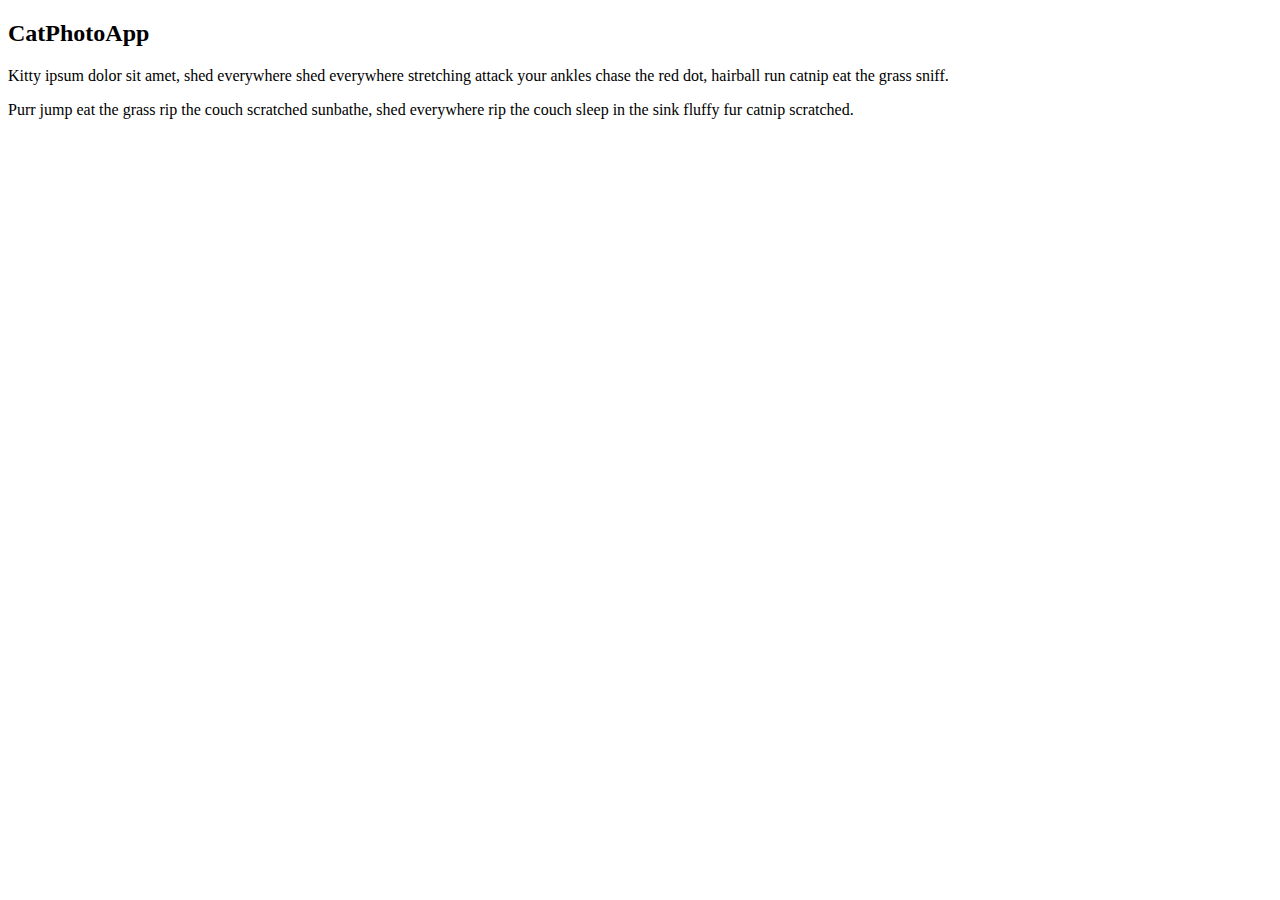
==== index.html @ 6ad7adb5 "update 'index.html' -add new <main> and new <p>" ====
<!DOCTYPE html>
<html>
    <head>
        <meta charset="utf-8">
        <link href="styles/style.css" rel="stylesheet">
        <link href="https://fonts.googleapis.com/css?family=Roboto&display=swap" rel="stylesheet">
    </head>
    <body>
        <!-- <h1>Hello World</h1> --> <!--Heading 2-->
            <h2>CatPhotoApp</h2> <!--Heading 3-->
            <main>
                <p> <!--Normal Text-->
                    Kitty ipsum dolor sit amet, 
                    shed everywhere shed everywhere stretching attack your ankles chase the red dot, 
                    hairball run catnip eat the grass sniff.
                </p> 
                <p>
                    Purr jump eat the grass rip the couch scratched sunbathe, 
                    shed everywhere rip the couch sleep in the sink fluffy fur catnip scratched.
                </p>
            </main>
    </body>
</html>
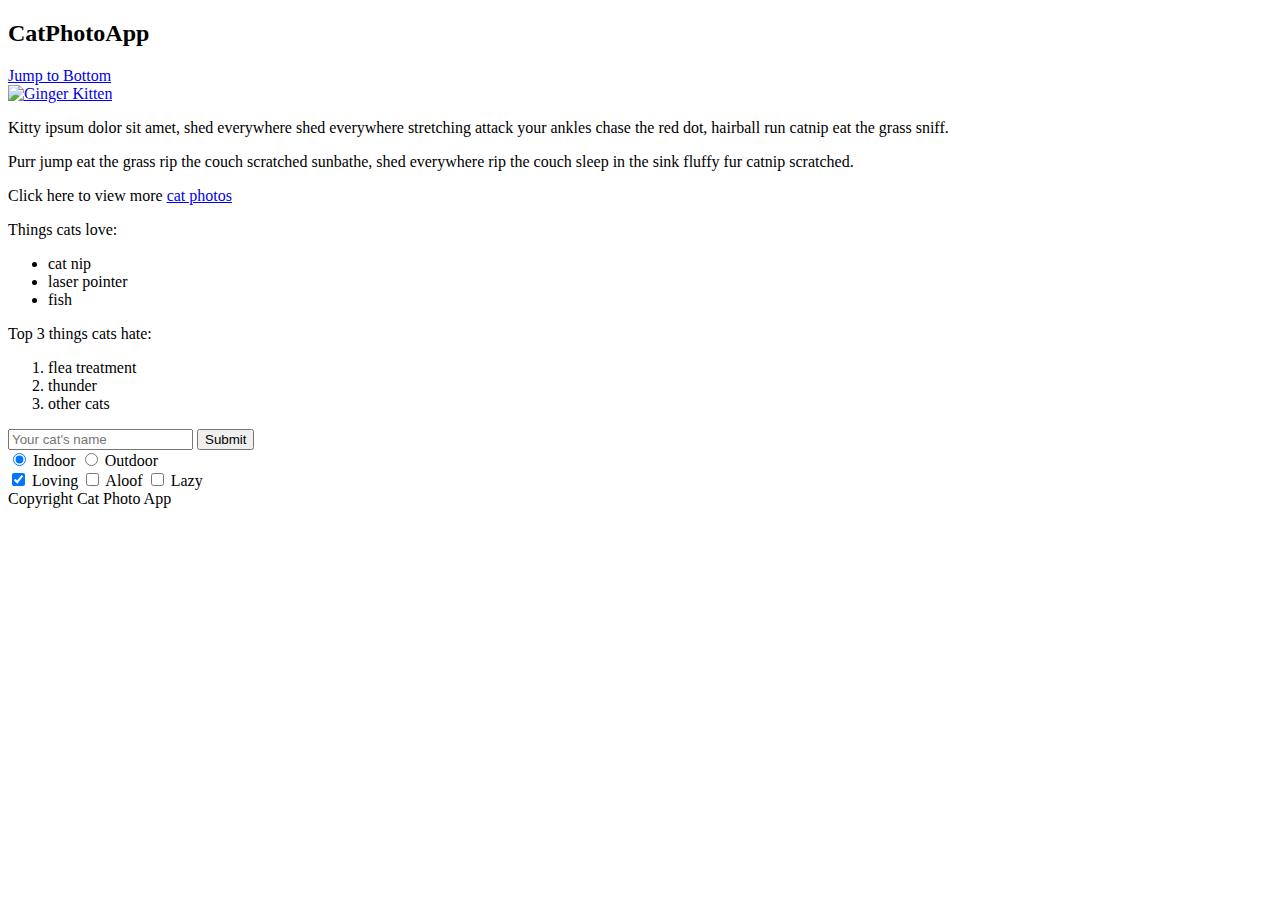
==== commit d3b02410: "update 'index.html', Add new <p><form><label><ul><ol><input><image><a><div><button><footer>" ====
--- a/index.html
+++ b/index.html
@@ -4,11 +4,14 @@
         <meta charset="utf-8">
         <link href="styles/style.css" rel="stylesheet">
         <link href="https://fonts.googleapis.com/css?family=Roboto&display=swap" rel="stylesheet">
+        <title>Cat Photo App</title>
     </head>
     <body>
         <!-- <h1>Hello World</h1> --> <!--Heading 2-->
             <h2>CatPhotoApp</h2> <!--Heading 3-->
             <main>
+                <a href="#footer">Jump to Bottom</a> <br>
+                <a href="#"><img src="https://bit.ly/fcc-relaxing-cat" alt="Ginger Kitten"></a> <!--Image-->
                 <p> <!--Normal Text-->
                     Kitty ipsum dolor sit amet, 
                     shed everywhere shed everywhere stretching attack your ankles chase the red dot, 
@@ -18,6 +21,53 @@
                     Purr jump eat the grass rip the couch scratched sunbathe, 
                     shed everywhere rip the couch sleep in the sink fluffy fur catnip scratched.
                 </p>
+                <p>
+                    Click here to view more <a target="_blank" href="https://www.pexels.com/search/cat/">cat photos</a>
+                </p>
+                <div>
+                    <p>Things cats love:</p>
+                        <ul>
+                            <li>cat nip</li>
+                            <li>laser pointer</li>
+                            <li>fish</li>
+                        </ul>
+                    <p>Top 3 things cats hate:</p>
+                    <ol>
+                        <li>flea treatment</li>
+                        <li>thunder</li>
+                        <li>other cats</li>
+                    </ol>
+                </div>
+                <form action="#">
+                    <input type="text" required placeholder="Your cat's name">
+                    <button type="submit">Submit</button>
+                    <br>
+                    <label for="indoor">
+                        <input id="indoor" type="radio" name="indoor-outdoor" value="indoor" checked>
+                        Indoor
+                    </label>
+                    <label for="outdoor">
+                        <input id="outdoor" type="radio" name="indoor-outdoor" value="outdoor">
+                        Outdoor
+                    </label>
+                    <br>
+                    <label for="loving">
+                        <input id="loving" type="checkbox" name="personality" value="loving" checked>
+                        Loving
+                    </label>
+                    <label for="aloof">
+                        <input id="aloof" type="checkbox" name="personality" value="aloof">
+                        Aloof
+                    </label>
+                    <label for="lazy">
+                        <input id="lazy" type="checkbox" name="personality" value="lazy">
+                        Lazy
+                    </label>
+                </form>
             </main>
+            <footer id="footer">
+                Copyright Cat Photo App
+            </footer>
+            
     </body>
-</html>+</html>
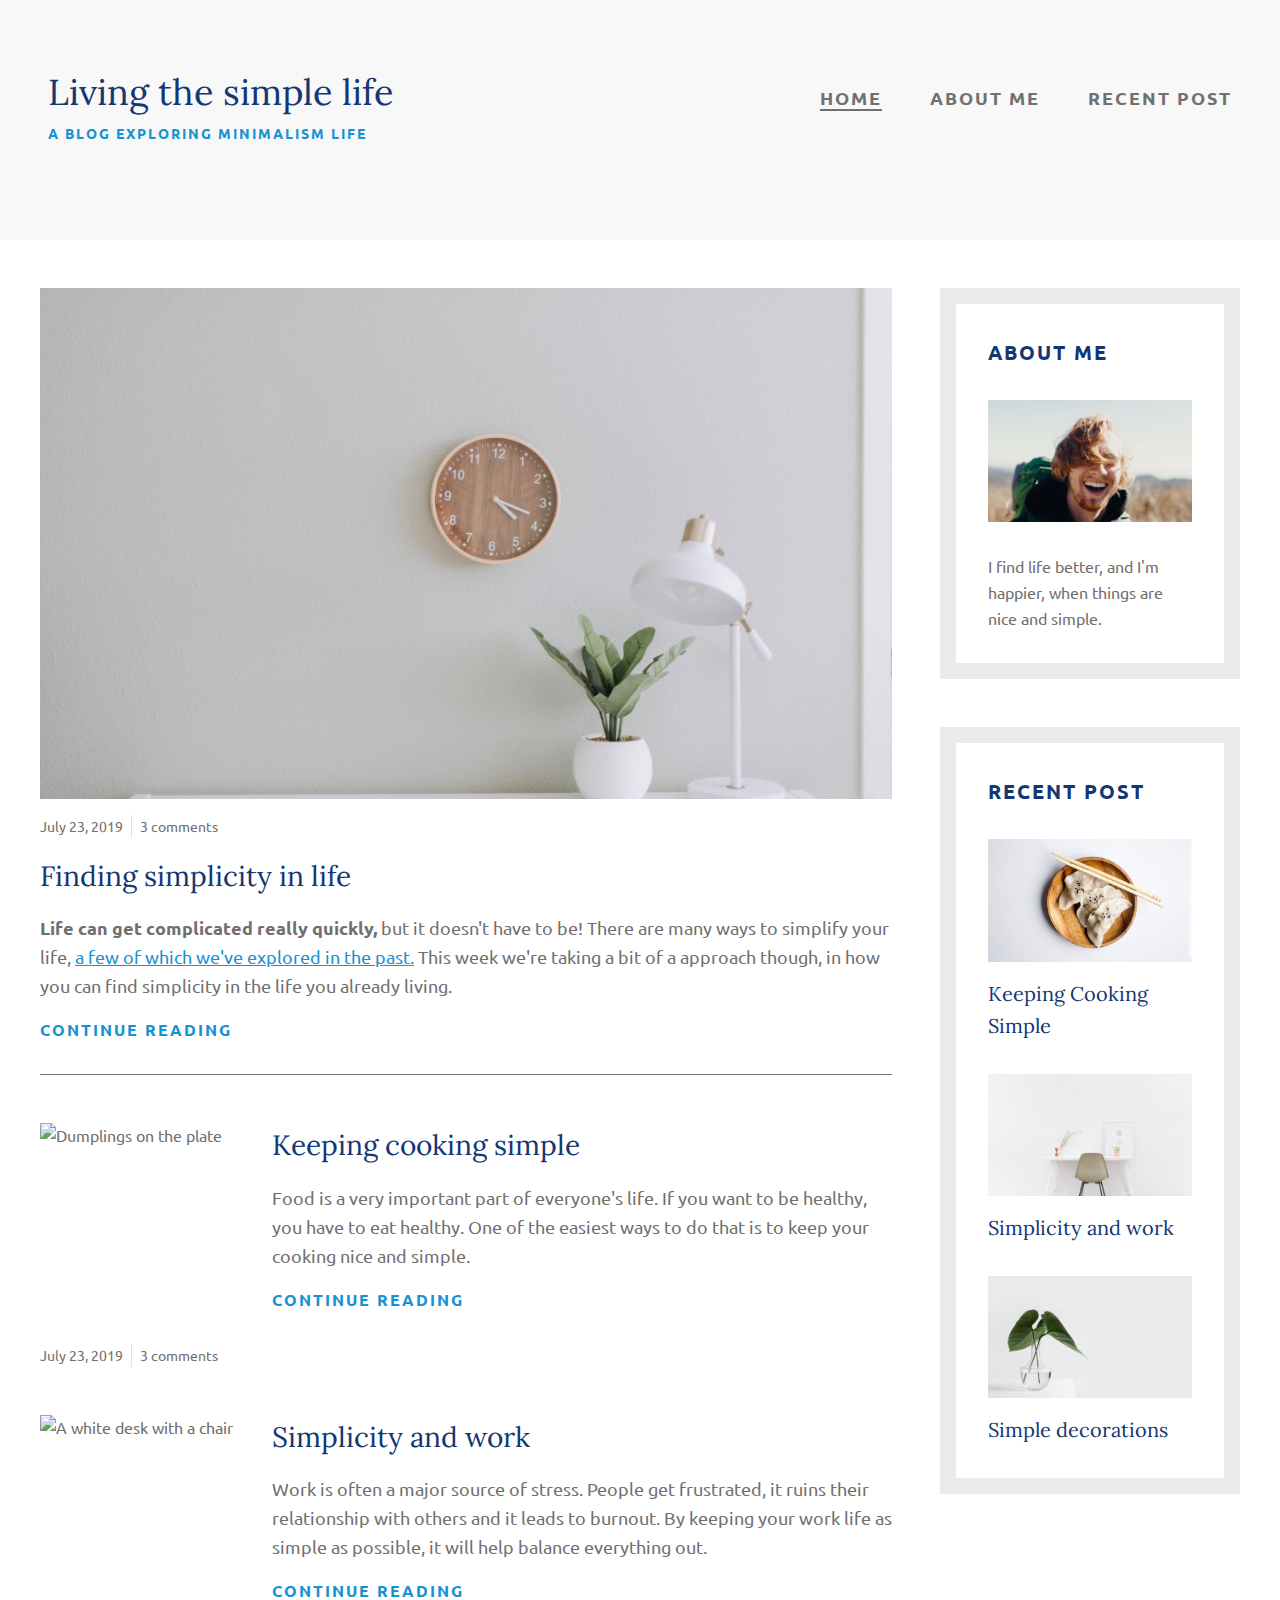
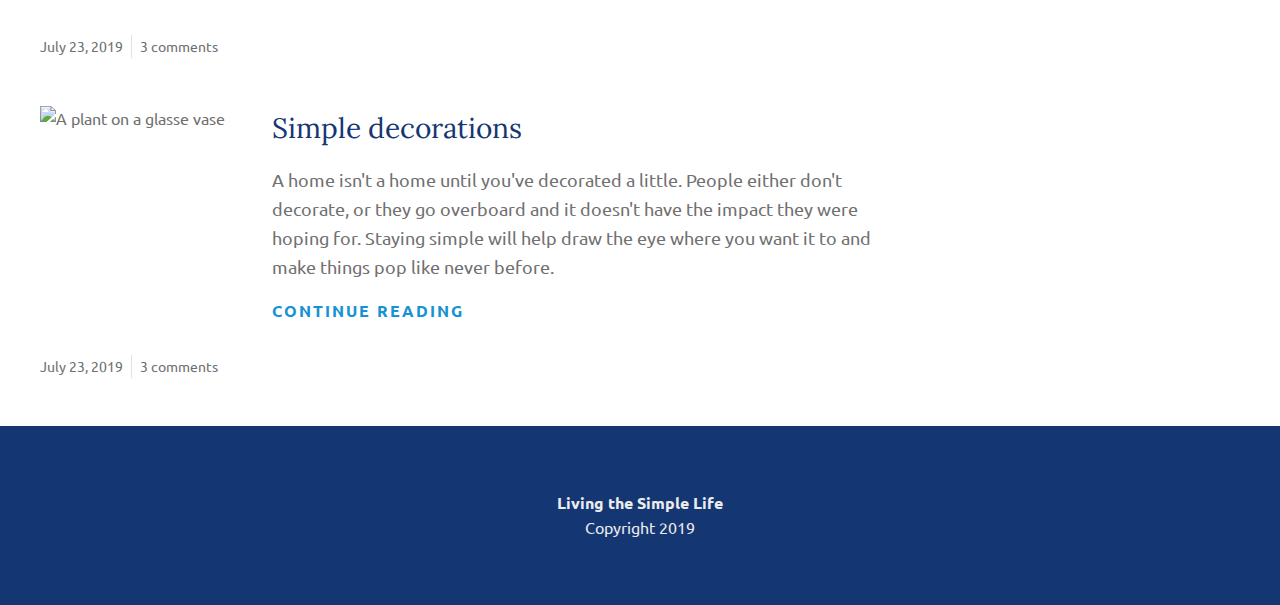
==== commit 7838629e: "Merge pull request #16 from sonarin-toun/sonarin-branch" ====
--- a/index.html
+++ b/index.html
@@ -1,73 +1,275 @@
 <!DOCTYPE html>
-<html>
-    <head>
-        <meta charset="utf-8">
-        <link href="styles/style.css" rel="stylesheet">
-        <link href="https://fonts.googleapis.com/css?family=Roboto&display=swap" rel="stylesheet">
-        <title>Cat Photo App</title>
-    </head>
-    <body>
-        <!-- <h1>Hello World</h1> --> <!--Heading 2-->
-            <h2>CatPhotoApp</h2> <!--Heading 3-->
-            <main>
-                <a href="#footer">Jump to Bottom</a> <br>
-                <a href="#"><img src="https://bit.ly/fcc-relaxing-cat" alt="Ginger Kitten"></a> <!--Image-->
-                <p> <!--Normal Text-->
-                    Kitty ipsum dolor sit amet, 
-                    shed everywhere shed everywhere stretching attack your ankles chase the red dot, 
-                    hairball run catnip eat the grass sniff.
-                </p> 
-                <p>
-                    Purr jump eat the grass rip the couch scratched sunbathe, 
-                    shed everywhere rip the couch sleep in the sink fluffy fur catnip scratched.
-                </p>
-                <p>
-                    Click here to view more <a target="_blank" href="https://www.pexels.com/search/cat/">cat photos</a>
-                </p>
-                <div>
-                    <p>Things cats love:</p>
-                        <ul>
-                            <li>cat nip</li>
-                            <li>laser pointer</li>
-                            <li>fish</li>
+<html lang="en">
+
+<head>
+    <meta charset="UTF-8">
+    <meta name="viewport" content="width=device-width, initial-scale=1.0">
+    <meta http-equiv="X-UA-Compatible" content="ie=edge">
+    <title>Home</title>
+    <link href="https://fonts.googleapis.com/css2?family=Lora:wght@400&display=swap" rel="stylesheet">
+    <link href="https://fonts.googleapis.com/css2?family=Ubuntu:wght@300;700&display=swap" rel="stylesheet">
+    <link href="assets/stylesheets/normalize.css" rel="stylesheet">
+    <link href="assets/stylesheets/styles.css" rel="stylesheet">
+</head>
+
+<body>
+
+    <!--**********************NEW SECTION***************************-->
+
+    <!--Header Start-->
+    <header class="site-header">
+
+        <div class="header-wrapper grid row-gap-base max-width">
+
+            <!--Banner Start-->
+            <div class="title-container">
+                <h1 class="title ">Living the simple life</h1>
+                <p class="subtitle">A Blog Exploring Minimalism Life</p>
+            </div>
+            <!--Banner End-->
+
+            <!--Menu Start-->
+            <nav class="site-navigation">
+                <ul class="navigation__menu grid row-gap-md column-gap-lg">
+                    <li class="navigation__item navigation__home"><a href="#"
+                            class="navigation__link navigation__link_current-page">Home</a>
+                    </li>
+                    <li class="navigation__item navigation__about"><a href="pages/about.html"
+                            class="navigation__link">About Me</a></li>
+                    <li class="navigation__item navigation__recent-post"><a href="pages/recent-post.html"
+                            class="navigation__link ">Recent
+                            Post</a>
+                    </li>
+                </ul>
+            </nav>
+            <!--Menu End-->
+
+        </div>
+
+    </header>
+    <!--Header End-->
+
+    <!--**********************NEW SECTION***************************-->
+
+    <div class="main-aside-wrapper max-width grid column-gap-lg">
+
+        <!--Main Section Start-->
+        <main class="site-main">
+
+            <!--Hero Section Start-->
+            <section class="home-hero-section bottom_border grid row-gap-base">
+
+                <h2 class="title section__title">Finding simplicity in life</h2>
+
+                <img class="hero__image" src="assets/images/white-desk.jpg"
+                    alt="A white desk with a plant and lamp on top">
+
+                <!--Image Caption Start-->
+                <div class="caption">
+                    <ul class="caption__element grid">
+                        <li class="caption__date"><time datetime="2019-07-03">July 23, 2019</time></li>
+                        <li class="caption__comment">3 comments</li>
+                    </ul>
+                </div>
+                <!--Image Caption End-->
+
+                <p class="paragraph__text"><strong>Life can get complicated really
+                        quickly,</strong> but it doesn't have to be! There
+                    are
+                    many ways to simplify your life, <a class="paragraph__link" href="#">a few of which we've
+                        explored in
+                        the past.</a> This week we're taking a bit of a approach though, in how you can find
+                    simplicity in the life you already living.</p>
+
+                <a href="#" class="read-more-link subtitle">Continue Reading</a>
+
+            </section>
+            <!--Hero Section End-->
+
+            <section class="recent-posts">
+
+                <!-- Recent Post 1 Start-->
+                <div class="card grid row-gap-base column-gap-md">
+
+                    <h2 class="card__title title">Keeping cooking simple</h2>
+
+                    <picture class="card__image">
+                        <source media="(min-width: 1050px)" srcset="assets/images/portrait_dumpling.jpg">
+                        <img src="assets/images/dumpling.jpg" alt="Dumplings on the plate" width="2400" height="1440">
+                    </picture>
+
+                    <!--Image Caption Start-->
+                    <div class="card__caption">
+                        <ul class="caption__element grid">
+                            <li class="caption__date"><time datetime="2019-07-03">July 23, 2019</time></li>
+                            <li class="caption__comment">3 comments</li>
                         </ul>
-                    <p>Top 3 things cats hate:</p>
-                    <ol>
-                        <li>flea treatment</li>
-                        <li>thunder</li>
-                        <li>other cats</li>
-                    </ol>
-                </div>
-                <form action="#">
-                    <input type="text" required placeholder="Your cat's name">
-                    <button type="submit">Submit</button>
-                    <br>
-                    <label for="indoor">
-                        <input id="indoor" type="radio" name="indoor-outdoor" value="indoor" checked>
-                        Indoor
-                    </label>
-                    <label for="outdoor">
-                        <input id="outdoor" type="radio" name="indoor-outdoor" value="outdoor">
-                        Outdoor
-                    </label>
-                    <br>
-                    <label for="loving">
-                        <input id="loving" type="checkbox" name="personality" value="loving" checked>
-                        Loving
-                    </label>
-                    <label for="aloof">
-                        <input id="aloof" type="checkbox" name="personality" value="aloof">
-                        Aloof
-                    </label>
-                    <label for="lazy">
-                        <input id="lazy" type="checkbox" name="personality" value="lazy">
-                        Lazy
-                    </label>
-                </form>
-            </main>
-            <footer id="footer">
-                Copyright Cat Photo App
-            </footer>
-            
-    </body>
-</html>
+                    </div>
+                    <!--Image Caption End-->
+
+                    <p class="paragraph__text card__text">Food is a very important part of everyone's life. If you
+                        want
+                        to
+                        be healthy, you have to
+                        eat
+                        healthy. One of the easiest ways to do that is to keep your cooking nice and simple.</p>
+
+                    <a class="read-more-link subtitle card__link" href="#">Continue Reading</a>
+
+                </div>
+                <!-- Recent Post 1 End-->
+
+                <!-- Recent Post 2 Start-->
+                <div class="card grid row-gap-base column-gap-md">
+
+                    <h2 class="card__title title">Simplicity and work</h2>
+
+                    <picture class="card__image">
+                        <source media="(min-width: 1050px)" srcset="assets/images/portrait_white-desk-and-chair.jpg">
+                        <img src="assets/images/white-desk-and-chair.jpg" alt="A white desk with a chair" width="1920"
+                            height="1152">
+                    </picture>
+
+                    <!--Image Caption Start-->
+                    <div class="card__caption">
+                        <ul class="caption__element grid">
+                            <li class="caption__date"><time datetime="2019-07-03">July 23, 2019</time></li>
+                            <li class="caption__comment">3 comments</li>
+                        </ul>
+                    </div>
+                    <!--Image Caption End-->
+
+                    <p class="paragraph__text card__text">Work is often a major source of stress. People get
+                        frustrated,
+                        it
+                        ruins their
+                        relationship with
+                        others and it leads to burnout. By keeping your work life as simple as possible, it will
+                        help
+                        balance everything out.</p>
+
+                    <a class="read-more-link subtitle card__link" href="#">Continue Reading</a>
+
+                </div>
+                <!-- Recent Post 2 End-->
+
+                <!-- Recent Post 3 Start-->
+                <div class="card grid row-gap-base column-gap-md">
+
+                    <h2 class="card__title title">Simple decorations</h2>
+
+                    <picture class="card__image">
+                        <source media="(min-width: 1050px)" srcset="assets/images/portrait_plant-on-glass-vase.jpg">
+                        <img src="assets/images/plant-on-glass-vase.jpg" alt="A plant on a glasse vase" width="1920"
+                            height="1152">
+                    </picture>
+
+                    <!--Image Caption Start-->
+                    <div class="card__caption">
+                        <ul class="caption__element grid">
+                            <li class="caption__date"><time datetime="2019-07-03">July 23, 2019</time></li>
+                            <li class="caption__comment">3 comments</li>
+                        </ul>
+                    </div>
+                    <!--Image Caption End-->
+
+                    <p class="paragraph__text card__text">A home isn't a home until you've decorated a little.
+                        People
+                        either
+                        don't decorate, or
+                        they go
+                        overboard and it doesn't have the impact they were hoping for. Staying simple will
+                        help draw the
+                        eye where you want it to and make things pop like never before.</p>
+
+                    <a class="read-more-link subtitle card__link" href="#">Continue Reading</a>
+
+                </div>
+                <!-- Recent Post 3 End-->
+
+            </section>
+
+        </main>
+        <!--Main Section End-->
+
+        <!--Sidebar Start-->
+        <aside class="site-sidebar">
+
+            <!--Side Bar About Start -->
+
+            <div class="sidebar__about sidebar_border grid row-gap-md">
+
+                <h3 class="sidebar__title subtitle">About me</h3>
+
+                <a href="pages/about.html" class="sidebar__image-link">
+                    <img class="sidebar__image" src="assets/images/smiling-man.jpg"
+                        alt="A smiling man in front of a mountain" width="1920" height="1152">
+                </a>
+
+                <p class="sidebar__text">I find life better, and I'm happier, when things are
+                    nice
+                    and
+                    simple.</p>
+
+            </div>
+
+            <!--Side Bar About End -->
+
+
+            <!--Side Bar Recent Post-->
+            <div class="sidebar__recent-post sidebar_border row-gap-md grid">
+
+                <h3 class="sidebar__title subtitle">Recent Post</h3>
+
+                <!--Post 1 Start-->
+                <div class="sidebar__post grid row-gap-base">
+                    <h4 class="post__title title">Keeping Cooking Simple</h4>
+
+                    <a href="#" class="post__link">
+                        <img class="post__image" src="assets/images/dumpling.jpg" alt="Dumplings on the plate"
+                            width="2400" height="1440">
+                    </a>
+                </div>
+                <!--Post 1 End-->
+
+                <!--Post 2 Start-->
+                <div class="sidebar__post grid row-gap-base">
+
+                    <h4 class="post__title title">Simplicity and work</h4>
+
+                    <a href="#" class="post__link">
+                        <img class="post__image" src="assets/images/white-desk-and-chair.jpg"
+                            alt="A white desk with a chair" width="1920" height="1152">
+                    </a>
+                </div>
+                <!--Post 2 End-->
+
+                <!--Post 3 Start-->
+                <div class="sidebar__post grid row-gap-base">
+
+                    <h4 class="post__title title">Simple decorations</h4>
+
+                    <a href="#" class="post__link">
+                        <img class="post__image" src="assets/images/plant-on-glass-vase.jpg"
+                            alt="A plant on a glasse vase" width="1920" height="1152">
+                    </a>
+                </div>
+                <!--Post 3 End-->
+
+            </div>
+
+        </aside>
+        <!--Sidebar End-->
+
+    </div>
+
+    <!--Footer Start-->
+    <footer class="site-footer grid">
+
+        <p><strong>Living the Simple Life</strong></p>
+        <p>Copyright 2019</p>
+
+    </footer>
+    <!--Footer End-->
+
+</body>--- a/assets/stylesheets/styles.css
+++ b/assets/stylesheets/styles.css
@@ -0,0 +1,550 @@
+/*  === === === === ===
+*  CSS TABLE OF CONTENTS
+
+*   I. Mobile Layout
+*   
+*  1.0 - Reset
+*  2.0 - Variables
+*  3.0 - Globals
+*  4.0 - Grid
+*  5.0 - Layout, Spacing, Border and Background Color
+*  6.0 - Typography
+*  
+*  II. Media Query
+*
+*  1.0 - Variables
+*  2.0 - Grid
+
+=== === === === === */
+
+/* ===============
+    I. MOBILE LAYOUT
+   =============== */
+
+/* ===============
+    1.0 RESET
+   =============== */
+
+* {
+    margin: 0;
+    padding: 0;
+    box-sizing: border-box;
+}
+
+body,
+main,
+section,
+aside,
+nav,
+h1,
+h2,
+p,
+ul,
+li,
+a {
+    margin: 0;
+    padding: 0;
+}
+
+img {
+    display: block;
+    width: 100%;
+}
+
+/* ===============
+    2.0 VARIABLES
+   =============== */
+
+:root {
+
+    /* === 2.1 Color === */
+
+    --primary-color: #143774;
+    --supporting-color: #1792d2;
+    --neutral-color-gray: #707070;
+    --neutral-color-light-gray: #EBEBEB;
+    --neutral-color-light: #f8f8f8;
+
+    /* === 2.2 Font Size === */
+
+    --font-xs: 0.75rem;
+    --font-sm: 0.875rem;
+    --font-base: 1rem;
+    --font-md: 1.125rem;
+    --font-lg: 1.25rem;
+    --font-xl: 1.5rem;
+    --font-2xl: 2rem;
+
+    /* === 2.3 Font Weight === */
+
+    --font-bold: 700;
+    --font-regular: 400;
+
+    /* === 2.4 Alignment === */
+
+    --align-text: center;
+
+    /* === 2.5 Spacing === */
+
+    --spacing-grow: 1rem;
+}
+
+/* ====================
+    3.0 GLOBAL STYLES
+   ================= */
+
+body {
+    font-family: 'Ubuntu', sans-serif;
+    color: #707070;
+    line-height: 1.6;
+}
+
+img {
+    object-fit: cover;
+    height: auto;
+}
+
+.max-width {
+    margin: 0 auto;
+    max-width: 1200px;
+}
+
+.bottom_border {
+    border-bottom: solid 1px var(--neutral-color-gray);
+}
+
+/* ====================
+    4.0 Grid
+   ================= */
+
+/* === 4. 1 Grid === */
+
+.grid {
+    display: grid;
+}
+
+/* === 4. 2 Column Gap === */
+
+.column-gap-base {
+    column-gap: 1rem;
+}
+
+.column-gap-md {
+    column-gap: 2rem;
+}
+
+.column-gap-lg {
+    column-gap: 3rem;
+}
+
+/* === 4.3 Column Gap === */
+
+.row-gap-base {
+    row-gap: 1rem;
+}
+
+.row-gap-md {
+    row-gap: 2rem;
+}
+
+.row-gap-lg {
+    row-gap: 3rem;
+}
+
+/* === 4.4 Header Grid === */
+
+.header-wrapper {
+    justify-content: center;
+    align-items: baseline;
+}
+
+.navigation__menu {
+    justify-content: center;
+}
+
+/* === 4.5. Main Section Grid === */
+
+/* === 4.5.A Section Grid === */
+
+.hero__image,
+.card__image {
+    grid-row-start: 1;
+}
+
+.caption,
+.card__caption {
+    grid-row-start: 2;
+}
+
+/* === 4.6 Aside === */
+
+.post__title {
+    grid-row-start: 2;
+}
+
+/* === 4.7 Footer === */
+
+.site-footer {
+    justify-items: center;
+    align-items: center;
+}
+
+
+/* =================================================
+    5.0 Layout, Spacing, Border and Background Color
+    ============================================ */
+
+/* === 5.1 Header === */
+
+.site-header {
+    background-color: #f8f8f8;
+    padding: 4rem var(--spacing-grow);
+}
+
+.title-container {
+    margin-bottom: 2rem;
+}
+
+/* === 5.2 Main === */
+
+.main-aside-wrapper {
+    padding: 3rem var(--spacing-grow) 0 var(--spacing-grow);
+}
+
+.about-site-main {
+    margin-bottom: 3rem;
+}
+
+
+/* === 5.2.A Section === */
+
+
+.home-hero-section {
+    padding-bottom: 2rem;
+}
+
+/* === 5.2.B Caption === */
+
+.caption__element {
+    grid-template-columns: auto auto;
+    justify-content: start;
+    column-gap: 0.5rem;
+}
+
+.caption__date {
+    border-right: solid 1px rgba(112, 112, 112, 0.2);
+    padding-right: 0.5rem;
+}
+
+/* === 5.2.C Card === */
+
+.card {
+    margin-top: 3rem;
+    margin-bottom: 3rem;
+}
+
+.card_no-margin {
+    margin-top: 0;
+}
+
+/* === 5.3. Aside === */
+
+
+.sidebar_border {
+    border: 1rem var(--neutral-color-light-gray) solid;
+    padding: 2rem;
+}
+
+.sidebar__about,
+.sidebar__recent-post {
+    margin-bottom: 3rem;
+}
+
+/* === 5.3. Aside === */
+
+.site-footer {
+    padding: 4rem;
+    background-color: var(--primary-color);
+}
+
+/* =====================
+    6.0 Typography
+   ==================== */
+
+/* === 6.1 Header === */
+
+.site-header {
+    text-align: var(--align-text);
+}
+
+.title {
+    font-family: 'Lora', serif;
+    font-weight: var(--font-regular);
+    color: var(--primary-color);
+    font-size: var(--font-2xl);
+}
+
+.subtitle {
+    color: var(--supporting-color);
+    font-size: var(--font-xs);
+    font-weight: var(--font-bold);
+    text-transform: uppercase;
+    letter-spacing: 2px;
+}
+
+.sub-section__title {
+    font-size: var(--font-lg);
+    color: var(--supporting-color);
+}
+
+/* === 6.1.A Navigation === */
+
+.navigation__menu {
+    list-style: none;
+}
+
+.navigation__link {
+    font-weight: var(--font-bold);
+    font-size: var(--font-base);
+    text-transform: uppercase;
+    text-decoration: none;
+    color: var(--neutral-color-gray);
+    letter-spacing: 2px;
+
+    transition: color 0.2s;
+}
+
+.navigation__link:hover,
+.navigation__link:focus {
+    color: #1792D2;
+}
+
+.navigation__link_current-page:hover,
+.navigation__link_current-page:focus {
+    color: #707070;
+}
+
+.navigation__link_current-page {
+    border-bottom: 2px solid #707070;
+}
+
+/* === 6.2 Main === */
+
+/* === 6.2.A Section === */
+
+.section__title,
+.card__title {
+    font-size: var(--font-xl);
+}
+
+/* === 6.2.B Paragraph === */
+
+.paragraph__text {
+    font-size: var(--font-base);
+}
+
+.paragraph__link {
+    color: var(--supporting-color);
+}
+
+.paragraph__link:hover,
+.paragraph__link:focus {
+    color: var(--primary-color);
+}
+
+.read-more-link {
+    font-size: var(--font-sm);
+    text-decoration: none;
+    letter-spacing: 2px;
+
+    transition: color 0.2s;
+}
+
+.read-more-link:hover,
+.read-more-link:focus {
+    color: var(--primary-color);
+}
+
+/* === 6.2.C Caption === */
+
+.caption__element {
+    list-style-type: none;
+    font-size: var(--font-xs);
+}
+
+/* === 6.3. Aside === */
+
+.sidebar__title {
+    font-size: var(--font-md);
+    color: var(--primary-color);
+    letter-spacing: 2px;
+}
+
+.sidebar__text {
+    font-size: var(--font-sm);
+}
+
+.post__title {
+    font-size: var(--font-md);
+}
+
+/* === 6.4 Footer === */
+
+.site-footer {
+    color: var(--neutral-color-light-gray);
+}
+
+/* ===============
+    I. MEDIA QUERY
+   =============== */
+
+@media (min-width: 600px) {
+
+    /* ===============
+        1.0 VARIABLES
+    =============== */
+
+    :root {
+
+        /* === 1.1 Spacing === */
+
+        --spacing-grow: 2rem;
+
+    }
+
+    /* ===============
+        2.0 Grid
+    =============== */
+
+    /* === 2.1.A Card === */
+
+    .card {
+        grid-template-columns: auto 1fr;
+    }
+
+    .card__image,
+    .card__link,
+    .card__text {
+        grid-column-start: span 2;
+    }
+
+    .card__title {
+        grid-column-start: 1;
+    }
+
+    .card__caption {
+        grid-column-start: 2;
+        justify-self: end;
+    }
+
+    .card__title,
+    .card__caption {
+        align-self: center;
+    }
+}
+
+
+@media (min-width: 1050px) {
+
+    /* ===============
+        1.0 VARIABLES
+    =============== */
+
+    :root {
+
+        /* === 1.1 Font Size === */
+
+        --font-xs: 0.875rem;
+        --font-sm: 1rem;
+        --font-base: 1.125rem;
+        --font-md: 1.25rem;
+        --font-lg: 1.5rem;
+        --font-xl: 1.75rem;
+        --font-2xl: 2.25rem;
+
+        /* === 1.2 Alignment === */
+
+        --align-text: left;
+
+        /* === 1.3 Spacing === */
+
+        --spacing-grow: 3rem;
+    }
+
+    /* ===============
+        2.0 Grid
+    =============== */
+
+    /* === 2.1 Global === */
+
+    .main-aside-wrapper {
+        grid-template-columns: 3fr 300px;
+    }
+
+    .site-main {
+        grid-column-start: 1;
+    }
+
+    .site-sidebar {
+        grid-column-start: 2;
+    }
+
+    /* === 2.2 Header Grid === */
+
+    .header-wrapper {
+        grid-template-columns: repeat(auto-fit, minmax(300px, 1fr));
+    }
+
+    .navigation__menu {
+        grid-template-columns: repeat(3, auto);
+        justify-content: end;
+    }
+
+    /* === 2.3 Card === */
+
+    .card {
+        grid-template-columns: 200px 1fr;
+        grid-template-rows: repeat(5, auto);
+    }
+
+    .card__image {
+        grid-column-start: 1;
+        grid-row-start: span 4;
+    }
+
+    .card__link,
+    .card__text,
+    .card__title {
+        grid-column-start: 2;
+        justify-self: start;
+    }
+
+    .card__caption {
+        grid-column-start: 1;
+        grid-row-start: 5;
+        justify-self: start;
+    }
+
+    .card__title {
+        grid-row-start: 1;
+        align-self: start;
+    }
+
+    .card__text {
+        grid-row-start: 2;
+    }
+
+    .card__link {
+        grid-row-start: 3;
+    }
+
+}
+
+@media (min-width: 1200px) {
+
+    .main-aside-wrapper {
+        padding-left: 0;
+        padding-right: 0;
+    }
+
+}